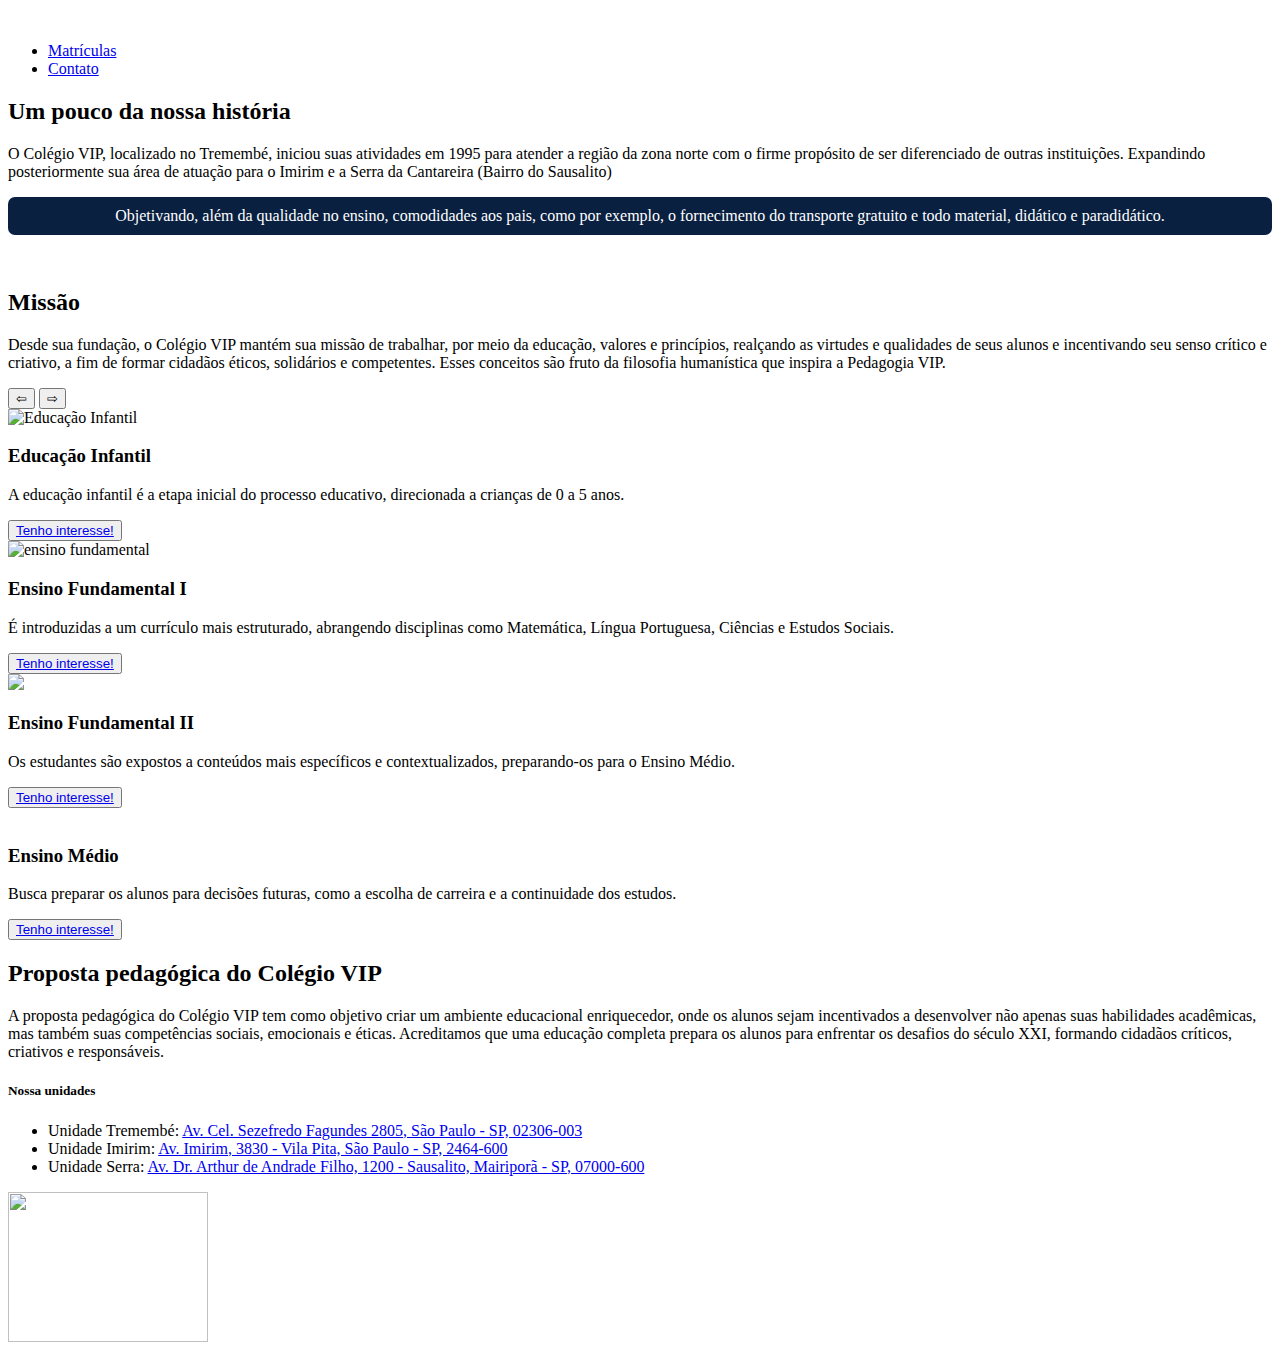
==== html/index.html @ c685a576 "Organizando os documentos hmtl" ====
<!DOCTYPE html>
<html lang="pt-br">
<head>
    <meta charset="UTF-8">
    <meta name="viewport" content="width=device-width, initial-scale=1.0">
    <title>Colégio Vip</title>
    <link rel="shortcut icon" href="favicons/favicon-16x16.png" type="image/x-icon">
    <link rel="stylesheet" href="style/style.css">

</head>
<body>
    <header>
        <div class="logo">
            <img src="Imagens/71206468_254623625480937_2707584126843617280_n.jpg" alt="">
        </div>
        <div class="hamburger">
            <div class="line"></div>
            <div class="line"></div>
            <div class="line"></div>
        </div>
        <nav class="nav-bar">
            <ul>
                <li><a href="matriculas.html" target="_self">Matrículas</a></li>
                <li><a href="matriculas.html">Contato</a></li>
            </ul>
        </nav>
    </header>     
    <main> 
        <div class="container-2">
            <article class="box">
                <h2 class="center">Um pouco da nossa história</h2>
                <p>O Colégio VIP, localizado no Tremembé, iniciou suas atividades em 1995 para atender a região da zona norte com o firme propósito de ser diferenciado de outras instituições.
                Expandindo posteriormente sua área de atuação para o Imirim e a Serra da Cantareira (Bairro do Sausalito)</p>


                <p style="background-color:  rgb(9, 32, 65); border-radius: 7px; padding: 10px; text-align: center; color: rgb(255, 255, 255);"> Objetivando, além da qualidade no ensino, comodidades aos pais, como por exemplo, o fornecimento do transporte gratuito e todo material, didático e paradidático. </p>

            </article>
            
            <div class="box item-1">
                <img src="Imagens/unidadeimirim.jpg" alt="">
            </div>
        </div>

            <section>
                <h2> Missão </h2>
                <p>Desde sua fundação, o Colégio VIP mantém sua missão de trabalhar, por meio da educação, valores e princípios, realçando as virtudes e qualidades de seus alunos e incentivando seu senso crítico e criativo, a fim de formar cidadãos éticos, solidários e competentes. Esses conceitos são fruto da filosofia humanística que inspira a Pedagogia VIP.</p>
              
            </section>

        <div class="mid"></div>
    
        <div class="container">
            <div class="gallery-wrapper">
                
                <button class="arrow-left control" aria-label="Previous Image">⇦</button>
                <button class="arrow-right control" aria-label="Next Image">⇨</button>
                
                <div class="gallery">
                    <div class="current-item">
                        <div class="item current-item">
                            <img src="Imagens/ambienteAcolhedorSeguroresized.jpg" alt="Educação Infantil"> 
                            <div class="descrition current-item">
                                <h3>Educação Infantil</h3>
                                <p>A educação infantil é a etapa inicial do processo educativo, direcionada a crianças de 0 a 5 anos.</p>
                                <span class="button_align"><button class="button"><a href="matriculas.html">Tenho interesse!</a></button></span>
                            </div>
                        </div>
                    </div>
                    <div class="current-item">
                        <div class="item current-item">
                            <img src="Imagens/anosiniciaisresized.jpg" alt="ensino fundamental">
                            <div class="descrition current-item ">
                                <h3>Ensino Fundamental I</h3>
                                <p>É introduzidas a um currículo mais estruturado, abrangendo disciplinas como Matemática, Língua Portuguesa, Ciências e Estudos Sociais.</p>
                                <span class="button_align"><button class="button"><a href="matriculas.html">Tenho interesse!</a></button></span>
                            </div>
                        </div>
                    </div>
                    <div class="current-item">
                        <div class="item current-item">
                            <img src="Imagens/ensinofundamentalanosfinais.jpg">
                            <div class="descrition current-item">
                                <h3>Ensino Fundamental II</h3>
                                <p >Os estudantes são expostos a conteúdos mais específicos e contextualizados, preparando-os para o Ensino Médio.</p>
                                <span class="button_align"><button class="button"><a href="matriculas.html">Tenho interesse!</a></button></span>
                            </div>
                        </div>
                    </div>
                    <div class="current-item">
                        <div class="item current-item">
                            <img src="Imagens/enisnomediofora.jpg" alt="" >
                            <div class="descrition current-item">
                                <h3>Ensino Médio</h3>
                                <p >Busca preparar os alunos para decisões futuras, como a escolha de carreira e a continuidade dos estudos.</p>
                                <span class="button_align"><button class="button"><a href="matriculas.html">Tenho interesse!</a></button></span>
                                
                        </div>

                        </div>
                    </div>
                </div>
            </div>
            
        </div>
        <section>
            <h2>Proposta pedagógica do Colégio VIP</h2>
            <p>A proposta pedagógica do Colégio VIP tem como objetivo criar um ambiente educacional enriquecedor, onde os alunos sejam incentivados a desenvolver não apenas suas habilidades acadêmicas, mas também suas competências sociais, emocionais e éticas. Acreditamos que uma educação completa prepara os alunos para enfrentar os desafios do século XXI, formando cidadãos críticos, criativos e responsáveis.</p>

        </section>
    
    </main>
    <footer>
        <div class="containerFooter">
            <div class="layout">
                <h5>Nossa unidades</h6>
                <ul>
                    <li>Unidade Tremembé: <a href="https://goo.gl/maps/d3bDTsjhT7w7YsGH9" target="_blank">Av. Cel. Sezefredo Fagundes 2805, São Paulo - SP, 02306-003</a></li>
                    <li>Unidade Imirim: <a href="https://goo.gl/maps/diqG4REJN3yTTjFj9" target="_blank"> Av. Imirim, 3830 - Vila Pita, São Paulo - SP, 2464-600</a></li>
                    <li>Unidade Serra: <a href="https://goo.gl/maps/Y3NPtzd6cNDhFdYb6" target="_blank">Av. Dr. Arthur de Andrade Filho, 1200 - Sausalito, Mairiporã - SP, 07000-600</a></li>
                </ul>
            </div>
            <div class="layout imgFooter">
                <img src="Imagens/logovip-removebg-preview.png" alt="" style="width: 200px; height: 150px;">
            </div>
        </div>
    </footer>
    
    <script src="arquivo.js"></script>
</body>
</html>
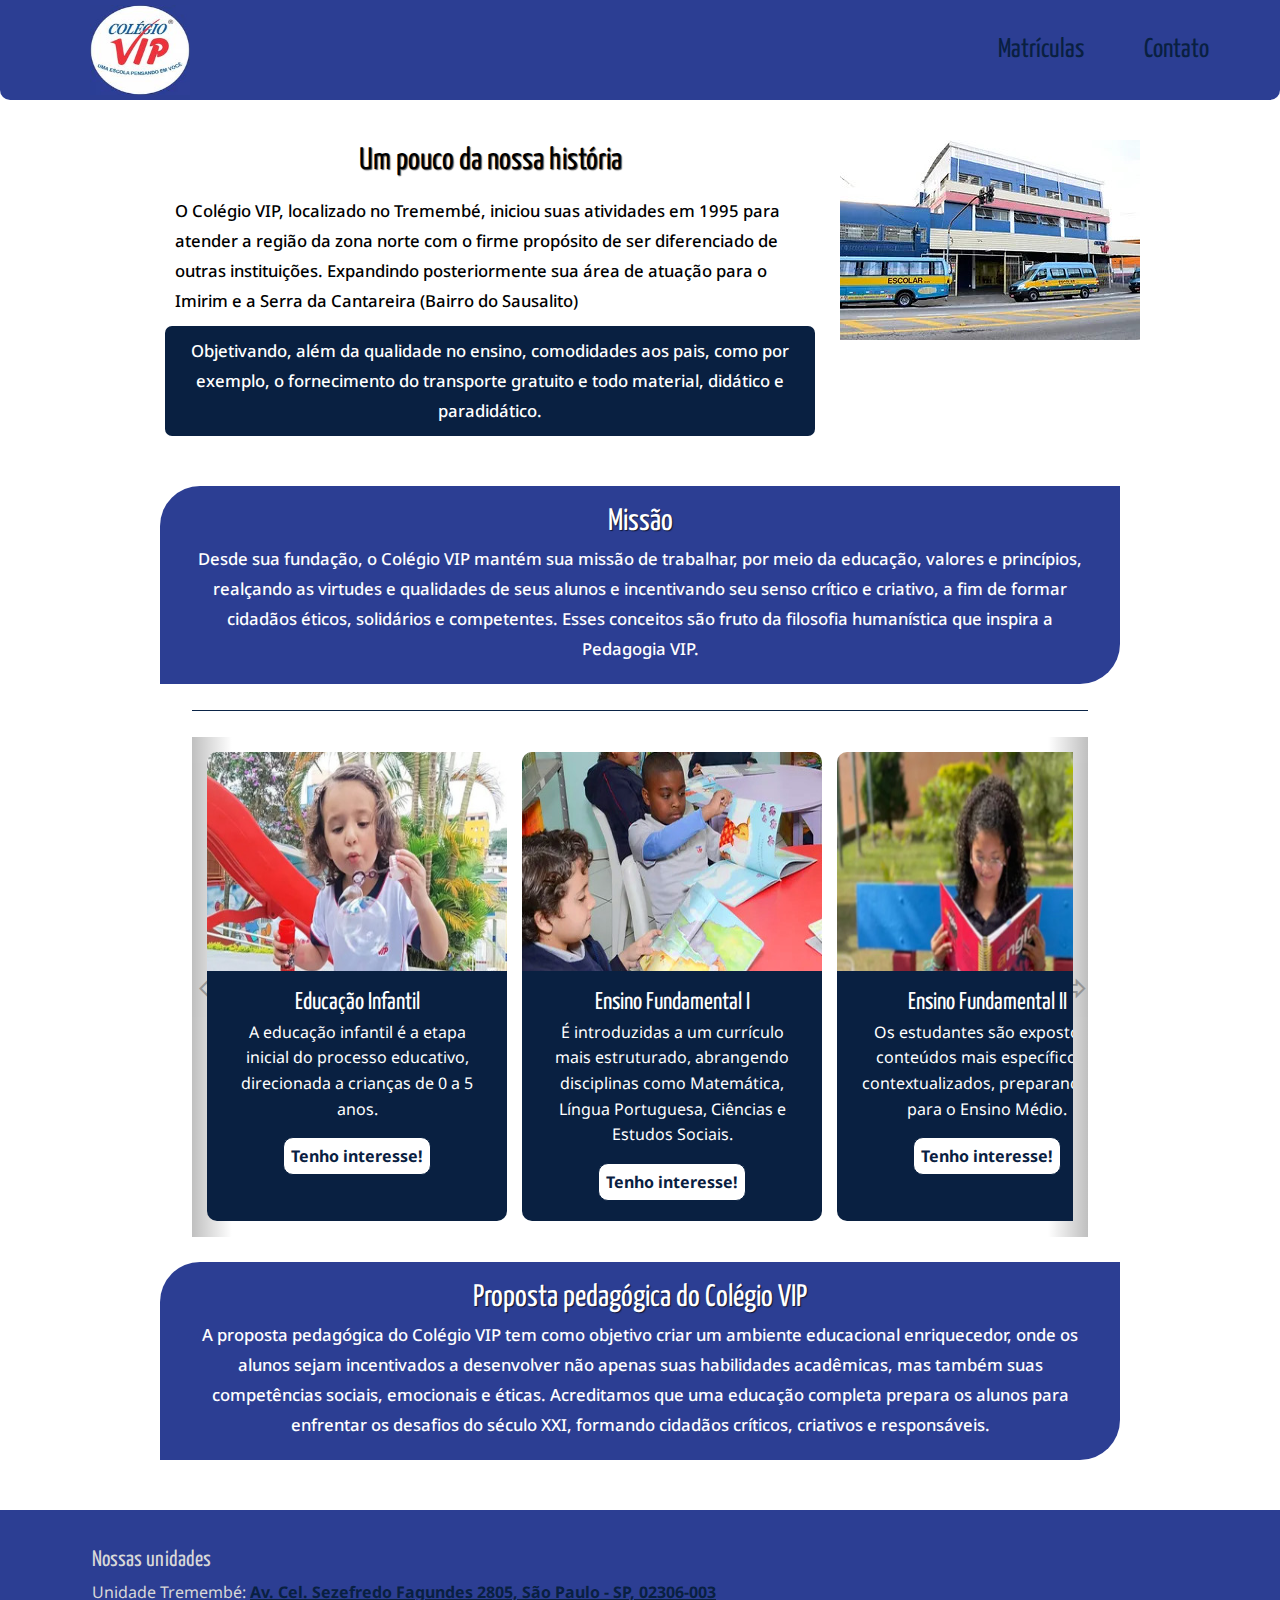
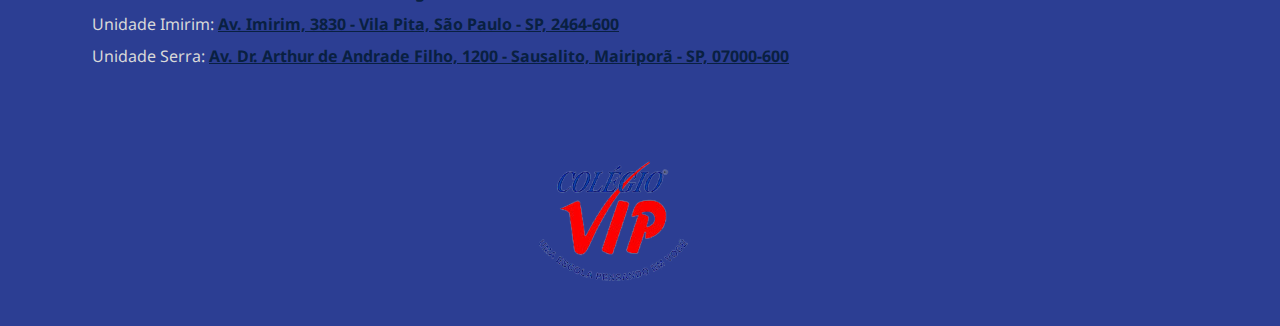
==== commit 3eeed7ce: "updates" ====
--- a/html/index.html
+++ b/html/index.html
@@ -113,7 +113,7 @@
     <footer>
         <div class="containerFooter">
             <div class="layout">
-                <h5>Nossa unidades</h6>
+                <h5>Nossas unidades</h6>
                 <ul>
                     <li>Unidade Tremembé: <a href="https://goo.gl/maps/d3bDTsjhT7w7YsGH9" target="_blank">Av. Cel. Sezefredo Fagundes 2805, São Paulo - SP, 02306-003</a></li>
                     <li>Unidade Imirim: <a href="https://goo.gl/maps/diqG4REJN3yTTjFj9" target="_blank"> Av. Imirim, 3830 - Vila Pita, São Paulo - SP, 2464-600</a></li>
--- a/html/style/style.css
+++ b/html/style/style.css
@@ -0,0 +1,482 @@
+@charset "UTF-8";
+
+
+@import url('https://fonts.googleapis.com/css2?family=Yanone+Kaffeesatz:wght@200;300;400;500;600;700&display=swap');
+
+
+@import url('https://fonts.googleapis.com/css2?family=Mukta:wght@200;300;400;500;600;700;800&display=swap');
+
+
+@import url('https://fonts.googleapis.com/css2?family=Noto+Sans:ital,wght@0,100;0,200;0,300;0,400;0,500;0,600;0,700;0,800;0,900;1,100;1,200;1,300;1,400;1,500;1,600;1,700;1,800;1,900&display=swap');
+
+
+* {
+    box-sizing: border-box;
+    margin: 0%;
+}
+
+body{
+    
+    overflow-x: hidden; /* Esconde a barra de rolagem horizontal */
+}
+
+/*INICIO DAS CONFIS DO HEADER */
+
+header { 
+    position: relative;
+    width: 100%;
+    height: 100px;
+    background-color: rgb(44, 62, 147);
+    display: flex;
+    justify-content: space-between;
+    padding: 0 41px;
+    border-radius: 0 0 10px 10px;
+    align-items: center;
+    box-shadow: 0 16px 8px -9px rgba(191, 191, 191, alpha);   
+}
+
+
+
+header > div > img {
+    width: 100px;
+    height: 90px;
+    position: absolute;
+    left: 90px;
+    bottom: 5px;
+    
+}
+
+
+.hamburger {
+    display: none;
+}
+
+.nav-bar ul{
+    display: flex;
+    list-style: none;
+    padding-inline-start: 0;
+    
+
+}
+
+.nav-bar ul li a {
+    font-family: 'Yanone Kaffeesatz', sans-serif;
+    text-decoration: none;
+    display: block;
+    color: #092041;
+    font-size: 1.7em;
+    font-weight: 400;
+    padding: 10px 25px;
+    margin: 0 5px;
+    transition: .2s;
+}
+
+.nav-bar ul li a::after{
+    display: block;
+    content:"";
+    border-bottom: 2px solid;
+    transform: scale(0); /* Esconde a barra que fica embaixo dos links */ 
+    transition: 250ms ease-in-out;
+}
+
+.nav-bar ul li a:hover::after {
+    transform: scaleX(1);/* nao esconde a barra que fica embaixo dos links */ 
+}
+
+.nav-bar ul li a:active {
+    color: #19376d; /*quando ativado fara essa cor*/
+
+}
+/* FIM DAS CONFIS DO HEADER */
+
+
+
+main {
+    margin: auto;
+    min-height: 320px;
+    font-size: 1.3em;     
+    
+}
+
+
+
+/*TEXTO E IMAGEM DO COMEÇO */
+.container-2 {
+    gap: 0px; 
+    display: flex;
+    flex-wrap: wrap;
+    justify-content: center;
+    padding-top: 10px;
+    
+}
+
+.box {
+    width: 700px;
+    padding: 25px;
+}
+
+article > h2 {
+    font-family: 'Yanone Kaffeesatz', sans-serif;
+    text-shadow: 1px 1px 1px rgba(0, 0, 0, 0.651);
+    color: rgb(0, 0, 0);
+    font-weight: normal;
+    padding: 10px;
+    text-align: center;
+    
+}
+
+article > p {
+    font-family: 'Noto Sans', sans-serif;
+    color: rgb(0, 0, 0);
+    padding: 10px;
+    font-size: 0.8em;
+    font-weight: 500;
+    line-height: 1.8em;
+}
+
+.item-1 {
+    width: 300px;
+    padding: 0;
+    padding-top: 30px;
+    
+}
+/*FIM DA IMAGEM E TEXTO DO INICIO */
+
+/*COMEÇO DA MISSAO*/
+section {
+    background-color: rgb(44, 62, 147);
+    padding: 20px;
+    border-radius: 40px 0px 40px 0px ; 
+    margin: auto;
+    margin-top: 2%;
+    color: white;
+    width: 75%;
+    margin-bottom: 20px;
+}
+
+section > h2 {
+    font-family: 'Yanone Kaffeesatz', sans-serif;
+    font-weight: normal;
+    text-shadow: 1px 1px 1px rgba(0, 0, 0, 0.651);
+    text-align: center;
+    padding-bottom: 7px;
+}
+
+section > p {
+    font-family: 'Noto Sans', sans-serif;
+    font-size: 0.8em;
+    font-weight: 500;
+    margin: auto;
+    text-align: center;
+    max-width: 900px;
+    line-height: 1.8em;
+    
+}
+ section > img {
+    width: 1000px;
+    
+ }
+/*FIM DA MISSAO */
+
+
+
+.mid {
+    width: 70%;
+    height: 1.5px;
+    background: #0B2447;
+    margin: auto;
+    margin-bottom: 20px;
+    margin-top: 2%;
+    /*RESPONSAVEL PELA LINHA HORIZONTAL */
+}
+
+
+
+/*INICIO DA GALERIA*/
+.container {
+    position: relative;
+    padding: 15px;
+    max-width: 70%;
+    margin: 0 auto;
+    margin-top: 2%;
+   
+}
+
+.gallery-wrapper {
+    overflow-x: hidden;
+}
+
+
+.gallery {
+    display: flex;
+    flex-flow: row nowrap;
+    gap: 15px;
+    
+}
+
+.arrow-left,
+.arrow-right {
+    position: absolute;
+    top: 0;
+    left: 0;
+    right: auto;
+    bottom: 0;
+    font-size: 40px;
+    line-height: 250px;
+    width: 40px;
+    text-align: center;
+    color: rgb(46, 46, 46);
+    cursor: pointer;
+    border: none;
+    background: linear-gradient(to left, transparent 0%, black 200%);
+    opacity: 0.5;
+    transition: all 600ms ease-in-out;
+    
+    
+}
+
+.arrow-right {
+    left: auto;
+    right:0;
+    background: linear-gradient(to right, transparent 0%, black 200%);
+}
+
+.arrow-right:hover,
+.arrow-left:hover {
+    opacity:2;
+    
+}
+
+.item {
+    width: 300px;
+    flex-shrink: 0;
+    opacity: 1;
+    height: 470px;
+    transition: all 600ms ease-in-out; 
+    
+    
+}
+ 
+.current-item {
+    opacity: 1;
+    transform: translate(0px, 0px);
+    border-radius: 0px 0px 10px 10px;
+       
+}
+
+.current-item img {
+    border-radius: 10px 10px 0px 0px;
+    width: 300px;
+    height: 220px;
+}
+
+.descrition {
+    position: absolute; 
+    padding: 20px;
+    background-color:rgb(9, 32, 65);
+    height:250px ;
+    margin-top: -6px;
+    color: white;
+     
+}
+
+.descrition > h3 {
+    text-align: center;
+    font-family: 'Yanone Kaffeesatz', sans-serif;
+    font-weight: 400;
+    padding-bottom: 5px;
+    
+
+}
+
+.descrition > p {
+    text-align: center;
+    font-family: 'Noto Sans', sans-serif;
+    font-size: medium;
+    line-height: 1.6em;
+}
+
+.button_align {
+    display: block;
+    text-align: center; 
+}
+
+.button {
+    background-color: white;
+    border-radius: 10px;
+    margin: 15px;
+    padding: 7px;
+    border: solid;
+    border-width: 0.5px;
+    border-color: #092041;
+    
+}
+
+.button a {
+    text-decoration: none;
+    font-family: 'Noto Sans', sans-serif;
+    color: #092041;
+    font-size: medium;
+    font-weight: bold;
+}
+
+.button a:hover{
+    color: white;
+    
+}
+
+.button:hover {
+    background-color: #103569;
+  
+}
+/*FIM DA GALERIA */
+
+
+
+
+/*INICIO DO RODAPE */
+footer {
+    background-color: rgb(44, 62, 147);
+    color: rgb(216, 216, 216);   
+    margin-top: 50px;
+}
+
+.containerFooter {
+    gap: 20px; 
+    display: flex;
+    flex-wrap: wrap;
+    justify-content: center;
+    padding-top: 10px;
+} 
+
+.layout {
+    width: 1156px;
+    padding: 25px;
+   
+}
+
+.imgFooter {
+    width: 300px;
+    padding-right: 0px;
+    padding-top: 30px; 
+
+}
+
+.layout > h5 {
+    font-size: 1.4em;
+    padding: 5px;
+    font-family: 'Yanone Kaffeesatz', sans-serif;
+    font-weight: 400;
+}
+
+.layout > ul { 
+    font-family: 'Noto Sans', sans-serif;
+    font-weight: 400;
+    padding: 0%;
+}
+
+
+.layout > ul > li {
+    list-style: none;
+    padding: 5px;
+    
+}
+
+.layout > ul > li > a {
+    font-weight: bold;
+    color: rgb(9, 32, 65);
+}
+
+
+/*FIM DO RODAPE */
+
+@media only screen and (max-width: 900px){
+    .hamburger{
+        display: block;
+        cursor: pointer;
+    }
+
+    .hamburger .line {
+        width: 30px;
+        height: 3px;
+        background: #0B2447;
+        margin: 6px 0;
+    }
+
+    .nav-bar {
+        height: 0;
+        position: absolute;
+        top: 90px;
+        left: 0;
+        right: 0;
+        width: 100vw;
+        background-color: white;
+        box-shadow: 0 16px 8px -9px rgba(191, 191, 191, 1);
+        transition: 0.5s;
+        overflow: hidden;
+    }
+
+    .nav-bar.active {
+        height: 200px;
+    }
+
+    .nav-bar ul {
+        display: block;
+        width: fit-content;
+        margin: 60px auto 0;
+        text-align: center;
+        transition: 0.5s;
+        opacity: 0;
+    }
+
+    .nav-bar.active ul {
+        opacity: 1;
+    }
+
+    .nav-bar ul li a {
+        margin-bottom: 12px;
+    }
+
+    .container {
+        position: relative;
+        padding: 15px;
+        max-width: 99%;
+        margin: 0 auto;
+       
+    }
+
+    .gallery-wrapper {
+        overflow-x: scroll;
+    
+    }
+    
+    .item {
+        height: 470px;
+        flex-shrink: 0;
+        opacity: 1;
+        transition: all 600ms ease-in-out;    
+    }
+  
+    .arrow-left,
+    .arrow-right {
+        display: none;
+    }
+
+    header > div > img{
+        width: 80px;
+        height: 70px;
+        position: absolute;
+        left: 30px;
+        bottom:15px;
+        
+    }
+}
+
+
+@media only screen and (min-width: 1840px){
+    
+    .arrow-left,
+    .arrow-right {
+        display: none;
+    }
+}